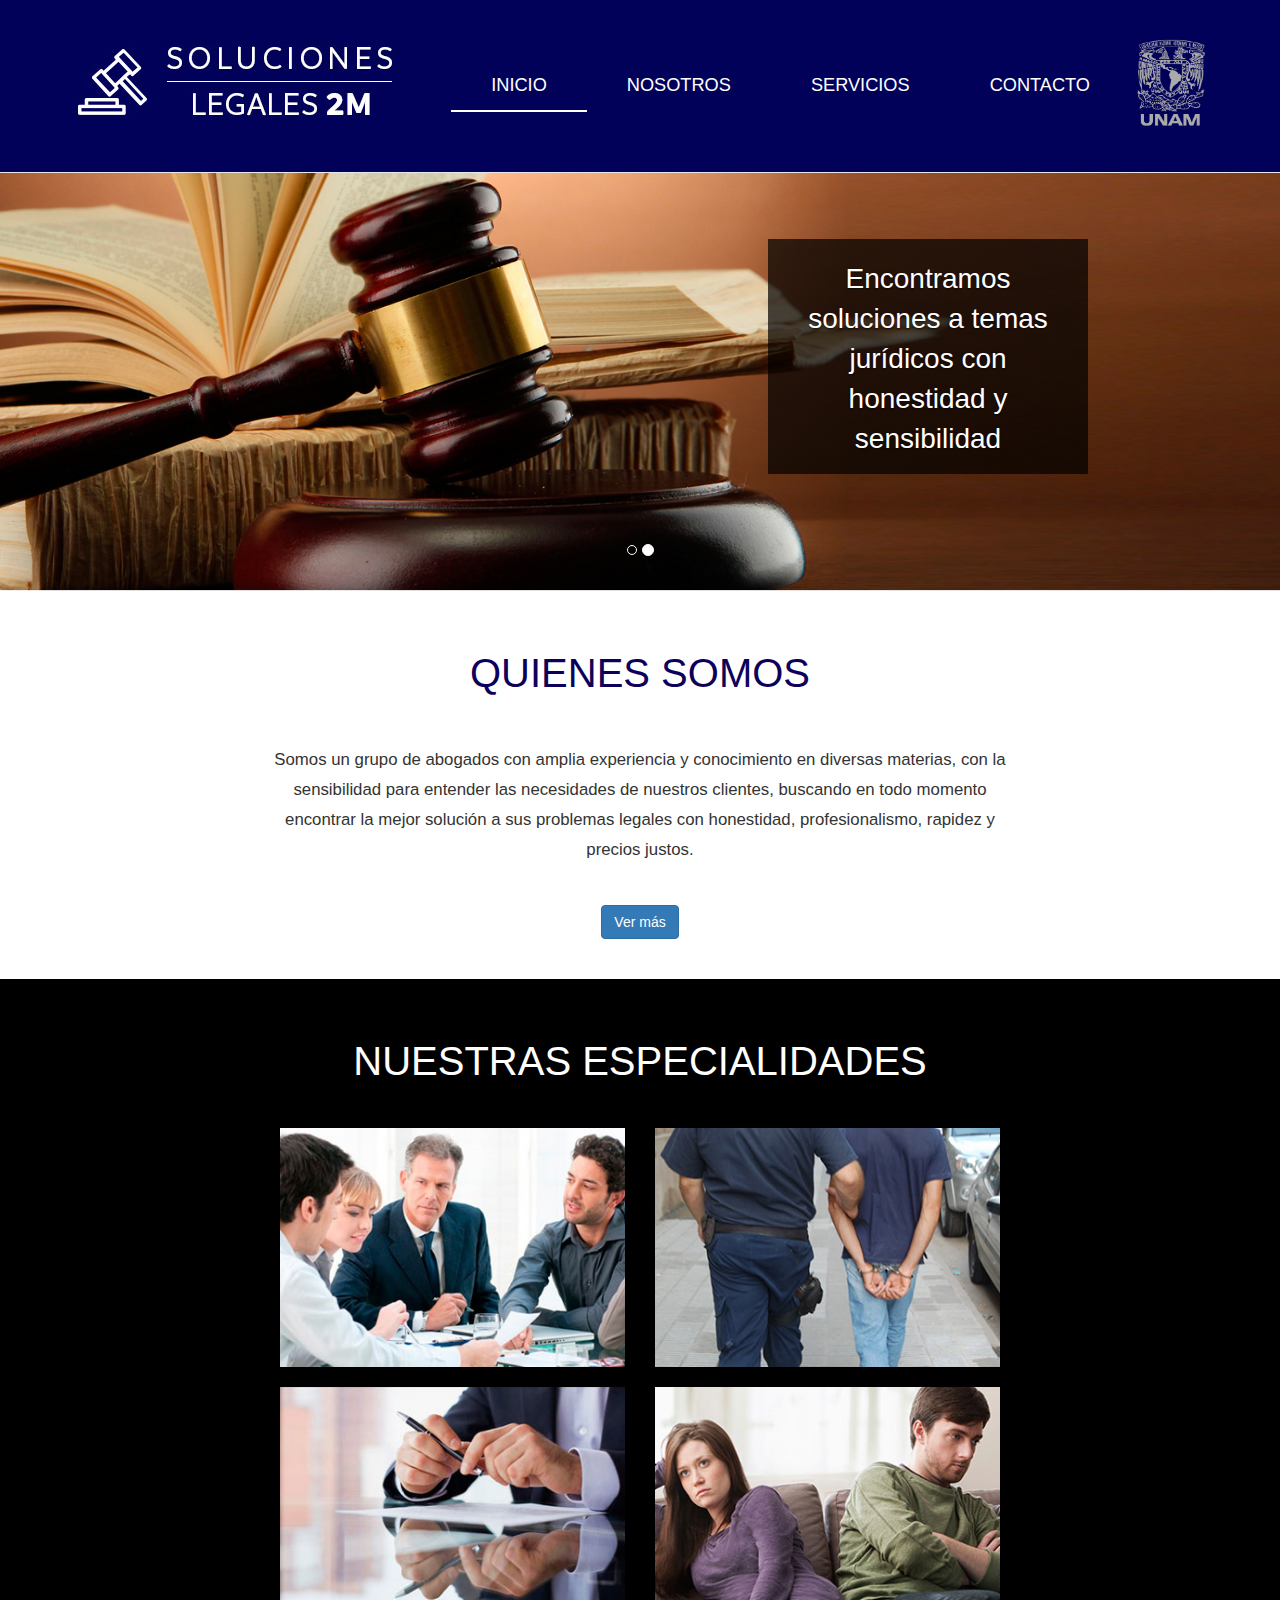
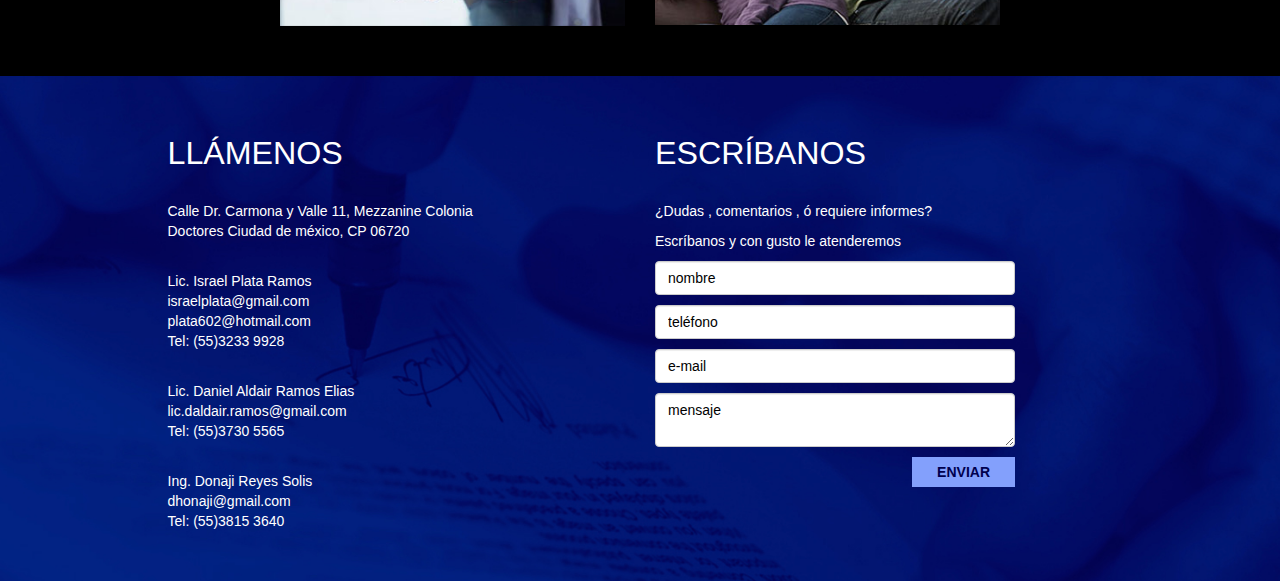
==== index.html @ 7bbcd503 "actualizo el index.html" ====
<!DOCTYPE html>
<html lang="en">
<head>
    <meta charset="utf-8">
    <meta http-equiv="X-UA-Compatible" content="IE=edge">
    <meta name="viewport" content="width=device-width, initial-scale=1">
    <link rel="shortcut icon" type="image/x-icon" href="img/favicon.jpg">
    <meta name="author" content="Equilibrio Visual">
    <meta name="Title" content="Soluciones resarsitorias Tels. (55)32339928 y (55)37305565">
    <meta name="Description" content="Somos un grupo de abogados con amplia experiencia y conocimiento en diversas materias, con la sensibilidad para entender las necesidades de nuestros clientes, buscando en todo momento encontrar la mejor solución a sus problemas legales con honestidad , profesionalismo y precios justos.">
    <meta name="Keywords" content="">
    <meta name="robots" content="index,follow">
    <title>Soluciones resarsitorias Tels. (55)32339928 y (55)37305565</title>
    <link href="css/bootstrap.min.css" rel="stylesheet">
    <link href="css/style.css" rel="stylesheet">
  </head>
  <body>
    <nav class="navbar navbar-default navbar-fixed-top">
        <div class="container">
          <div class="navbar-header">
            <button type="button" class="navbar-toggle collapsed" data-toggle="collapse" data-target="#navbar" aria-expanded="false" aria-controls="navbar">
              <span class="sr-only">Toggle navigation</span>
              <span class="icon-bar"></span>
              <span class="icon-bar"></span>
              <span class="icon-bar"></span>
            </button>
            <a class="navbar-brand" href="#"><img src="img/soluciones-resarcitorias-logo.jpg" class="img-responsive"></a>
          </div>
          <div id="navbar" class="navbar-collapse collapse">
            <ul class="nav navbar-nav navbar-right">
              <li class="active"><a href="index.html">INICIO</a></li>
              <li><a href="#nosotros">NOSOTROS</a></li>
              <li><a href="#servicios">SERVICIOS</a></li>
              <li><a href="#contacto">CONTACTO</a></li>
              <li class="hidden-xs"><img src="img/logo_unam.png" <="" li="" width="80">
           </li></ul>
          </div><!--/.nav-collapse -->
        </div>
      </nav>
      <div id="myCarousel" class="carousel slide" data-ride="carousel">
        <!-- Indicators -->
        <ol class="carousel-indicators">
          <li data-target="#myCarousel" data-slide-to="0" class=""></li>
          <li data-target="#myCarousel" data-slide-to="1" class="active"></li>
        </ol>
        <!-- Wrapper for slides -->
        <div class="carousel-inner">
          <div class="item">
            <img src="img/slide.jpg" alt="Soluciones resarcitorias">
            <div class="carousel-caption">
               <p>Encontramos soluciones a temas jurídicos con honestidad y sensibilidad</p>
            </div>
          </div>
          <div class="item active">
            <img src="img/slide.jpg" alt="Soluciones resarcitorias">
            <div class="carousel-caption">
               <p>Encontramos soluciones a temas jurídicos con honestidad y sensibilidad</p>
            </div>
          </div>
        </div>
        <!-- Left and right controls -->
        <a class="left carousel-control" href="#myCarousel" data-slide="prev">
          <span class="glyphicon glyphicon-chevron-left"></span>
          <span class="sr-only">Previous</span>
        </a>
        <a class="right carousel-control" href="#myCarousel" data-slide="next">
          <span class="glyphicon glyphicon-chevron-right"></span>
          <span class="sr-only">Next</span>
        </a>
      </div>
      <section id="nosotros">
        <div class="container">
          <div class="row">
            <h2>QUIENES SOMOS</h2>
            <div class="col-xs-12 col-sm-8 col-sm-offset-2">
                <p>Somos un grupo de abogados con amplia experiencia y conocimiento en diversas materias, con la sensibilidad para entender las necesidades de nuestros clientes, buscando en todo momento encontrar la mejor solución a sus problemas legales con honestidad, profesionalismo, rapidez y precios justos.</p>
                <a class="btn btn-primary" href="index.html">Ver más</a>
            </div>
          </div>
        </div>
      </section>
      <section id="servicios">
        <div class="container">
          <div class="row">
            <h2>NUESTRAS ESPECIALIDADES</h2>
              <div id="link-serv" class="col-xs-12 col-sm-8 col-sm-offset-2">
                <div class="col-xs-12 col-sm-6">
                  <div class="servicio-home">
		   <img src="img/especialidades-1.jpg" class="img-responsive">
                    <div class="overlay">
                      <a href="index.html" class="text">Administrativa</a>
                    </div>
                  </div>
                </div>
                <div class="col-xs-12 col-sm-6">
                  <div class="servicio-home">
                    <img src="img/especialidades-2.jpg" class="img-responsive">
                    <div class="overlay">
                      <a href="index.html" class="text">Penal</a>
                    </div>
                  </div>
                </div>
                <div class="col-xs-12 col-sm-6">
                  <div class="servicio-home">
                      <img src="img/especialidades-3.jpg" class="img-responsive">
                    <div class="overlay">
                        <a href="index.html" class="text">Civíl</a>
                    </div>
                  </div>
                </div>
                <div class="col-xs-12 col-sm-6">
                  <div class="servicio-home">
                    <img src="img/especialidades-4.jpg" class="img-responsive">
                    <div class="overlay">
                        <a href="index.html" class="text">Familiar</a>
                    </div>
                  </div>
                </div>
              </div>
          </div>
        </div>
      </section>
      <footer id="contacto">
        <div class="container">
          <div class="row">
            <div class="col-xs-12 col-sm-4 col-sm-offset-1">
              <h3>Llámenos</h3>
              <p>Calle Dr. Carmona y Valle 11, Mezzanine Colonia Doctores Ciudad de méxico, CP 06720</p>
              <br>
              <p>Lic. Israel Plata Ramos<br>
              israelplata@gmail.com<br>
              plata602@hotmail.com<br>
              Tel: (55)3233 9928</p>
              <br>
              <p>Lic. Daniel Aldair Ramos Elias<br>
              lic.daldair.ramos@gmail.com<br>
              Tel: (55)3730 5565</p>
              <br>
              <p>Ing. Donaji Reyes Solis<br>
              dhonaji@gmail.com<br>
              Tel: (55)3815 3640</p>
            </div>
            <div class="col-xs-12 col-sm-4 col-sm-offset-1">
              <h3>Escríbanos</h3>
              <p>¿Dudas , comentarios , ó requiere informes?</p>
              <p>Escríbanos y con gusto le atenderemos</p>
              <form id="form_footer" method="post" action="mail.php">
                <input type="text" name="nombre" class="form-control" placeholder="nombre" required="">
                <input type="text" name="telefono" class="form-control" placeholder="teléfono" required="">
                <input type="email" name="email" class="form-control" placeholder="e-mail" required="">
                <textarea name="mensaje" class="form-control" required="" placeholder="mensaje"></textarea>
                <input type="submit" value="Enviar">
              </form>
            </div>
          </div>
        </div>
      </footer>
    <script src="https://ajax.googleapis.com/ajax/libs/jquery/1.12.4/jquery.min.js"></script>
    <script src="js/bootstrap.min.js"></script>

</body>
</html>
---- css/style.css ----
@font-face {
	font-family: 'branding-medium';
	src: url('../fonts/branding/Branding-Medium.otf');
}
@font-face {
	font-family: 'branding-semibold';
	src: url('../fonts/branding/Branding-SemiBold.otf');
}

@font-face {
	font-family: 'branding-semilight';
	src: url('../fonts/branding/Branding-SemiLight.otf');
}

@font-face {
	font-family: 'branding-bold';
	src: url('../fonts/branding/Branding-Bold.otf');
}

h2{ text-align: center; font-family:'branding-semilight',Verdana, Geneva, sans-serif; }
h3,p , a{ font-family:'branding-semilight',Verdana, Geneva, sans-serif; }
.navbar{ background-color: #010159; }
.navbar .nav{ margin: 35px 0px; }
.navbar .nav li a{ color: #fff; font-family:'branding-semilight',Verdana, Geneva, sans-serif; font-size: 1.3em;  }
.navbar-nav>li>a{ padding-left: 40px; padding-right:40px; }
.navbar .nav li a:hover,.navbar .nav li a:focus{ color: #fff; border-bottom:#FFF solid 2px; }
.navbar-default .navbar-nav>.active>a, .navbar-default .navbar-nav>.active>a:focus, .navbar-default .navbar-nav>.active>a:hover{
	color:#FFF;
	background-color:transparent;
	border-bottom:#FFF solid 2px;
}

.carousel-control.left, .carousel-control.right{ background-image: none; }
.carousel-caption{background-color: rgba(0,0,0,.7); top: 25%; padding: 20px; font-size: 2em; right: 0; width: 25%; bottom: 25%; left: 60%; font-family:'branding-semilight',Verdana, Geneva, sans-serif; }
.carousel-inner .item img{ width:100%; }
#myCarousel{ margin-top:121px; }
#servicios{ background-color: #000; color: #fff; }
#servicios h2{ margin-bottom: 35px;  }
#nosotros a{ margin: 0 auto; display: table; }
#nosotros p{ text-align:center; line-height:30px; font-size:1.2em; margin:40px 0px;   }
#nosotros h2{ color: #0c005b; }
#link-serv img{ margin: 10px auto; display: table; }
section , footer{ padding: 40px 0px; }
footer{ background-image: url("../img/footer.jpg"); min-height: 300px; background-size: cover; color: #fff;  }
#form_footer textarea, #form_footer input[type="text"], #form_footer input[type="email"] { margin:10px 0px; }
#form_footer input[type="submit"]{  background-color:#83a0fc; text-transform:uppercase; color:#00004e; font-weight:bold; border:none; padding:5px 25px; }
#form_footer input[type="submit"]:hover{ background-color:#5672fa;  }
.img-servicio .btn{ margin:10px auto; display:table; }
.img-servicio{ background-color: rgba(0,0,153,.7); }
.section-margin{ margin-top: 120px; }
#menu-especialidades{ list-style: none;}
#seccion-servicios ul li{ background-color: #F2F2F2; }
#seccion-servicios ul li a{ margin: 0; display: block; text-align: center; font-size: 1.4em; padding: 10px; color: #010159;  }
#seccion-servicios ul li a:hover , #seccion-servicios ul li a:focus{ text-decoration: none; background-color: #E6E6E6; }
#seccion-servicios ul{ padding-left: 0px; }
#seccion-servicios h3{ text-align: center; background-color: #010159; padding: 5px; color: white; margin-bottom: 0px;  }
.tab-content ul{ padding-left: 15px; }
.tab-content ul li{ margin: 10px 0px; }
.tab-pane h3{ text-decoration: underline; color: #0c005b; margin-bottom: 20px; }
#valores p{ text-align: justify; }
::-webkit-input-placeholder { /* Chrome/Opera/Safari */
  color: black !important;
}
::-moz-placeholder { /* Firefox 19+ */
  color: black !important;
}
:-ms-input-placeholder { /* IE 10+ */
  color: black !important;
}
:-moz-placeholder { /* Firefox 18- */
  color: black !important;
}
@media (max-width: 768px) {
	.navbar-brand{ width:80%; }
	.navbar-brand img{ margin:5px 0px; }
	#myCarousel{ margin-top:91px; }
	.navbar-default .navbar-nav>.active>a, .navbar-default .navbar-nav>.active>a:focus, .navbar-default .navbar-nav>.active>a:hover{ border-bottom:none; }
	.navbar-nav>li>a{ padding:15px 0; text-align:center; font-size:1.2em; }
	.navbar .nav{ margin:0px; }
	.navbar-header{ min-height:91px; }
	.navbar-default .navbar-toggle:focus, .navbar-default .navbar-toggle:hover{ background-color:transparent; }
	.navbar-default .navbar-toggle{ border-color:transparent; margin:22px 0px; }
	.navbar-default .navbar-toggle .icon-bar{ background-color:#FFF; }
	#form_footer input[type="submit"]{ margin:0 auto; display:table; }
	.carousel-caption{ top:10%; bottom:10%; left:10%; right:10%; width:80%; font-size: 1.2em; padding:9px;  }
	.carousel-indicators{ bottom:0; }
	footer h3{ text-align:center; }
	section , footer{ padding: 20px 0px; }
	#nosotros p{ margin: 20px 0px; }
}

@media (min-width: 768px) {
	.navbar-brand>img , .navbar .nav li a{ margin-top: 25px; }
	footer h3{ text-transform: uppercase; font-size: 2.3em; margin-bottom: 30px;  }
	h2{ font-size: 40px; }
	#form_footer input[type="submit"]{ float:right; }
	.overlay {
	  position: absolute;
	  top: 0;
	  bottom: 0;
	  left: 0;
	  right: 0;
	  height: 100%;
	  width: 100%;
	  opacity: 0;
	  transition: .5s ease;
	  /*background-color: #008CBA;*/
	}

	.servicio-home:hover .overlay {
	  opacity: 1;
	  background-color: rgba(12,0,91,0.7);
	  border: 3px solid white;
	}

	.text:hover{
		color: #0c005b;
		text-decoration: none;
	}
	.text {
	  font-family: 'branding-bold';
	  text-transform: uppercase;
	  text-align: center;
	  color: #0c005b;
	  width: 60%;
	  font-weight: bold;
	  text-decoration: none;
 	  background-color: white;
 	  padding: 10px;
	  font-size: 20px;
	  position: absolute;
	  top: 50%;
	  left: 50%;
	  transform: translate(-50%, -50%);
	  -ms-transform: translate(-50%, -50%);
	}
}

@media (min-width: 1400px) {
	.carousel-caption{ font-size:2.2em; }
}

@media (min-width: 1600px) {
	.carousel-caption{ font-size:2.9em; }
}
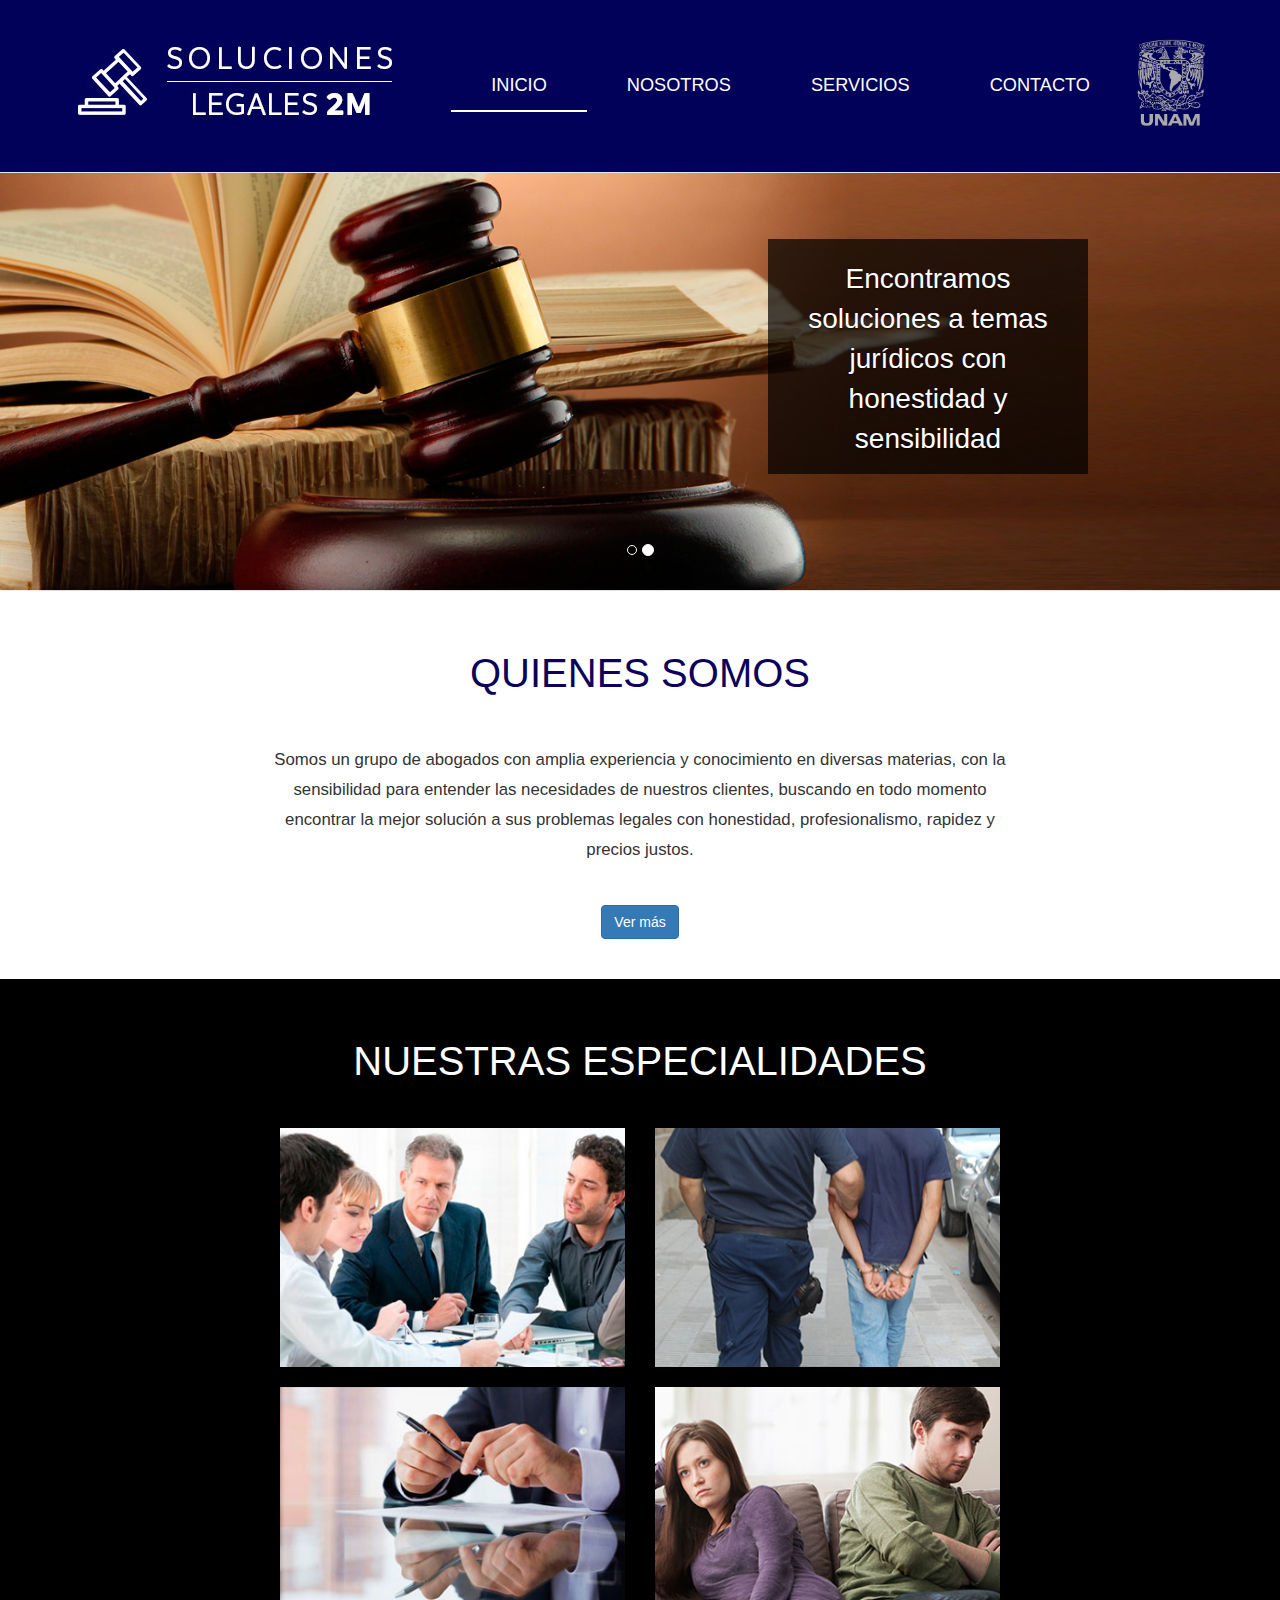
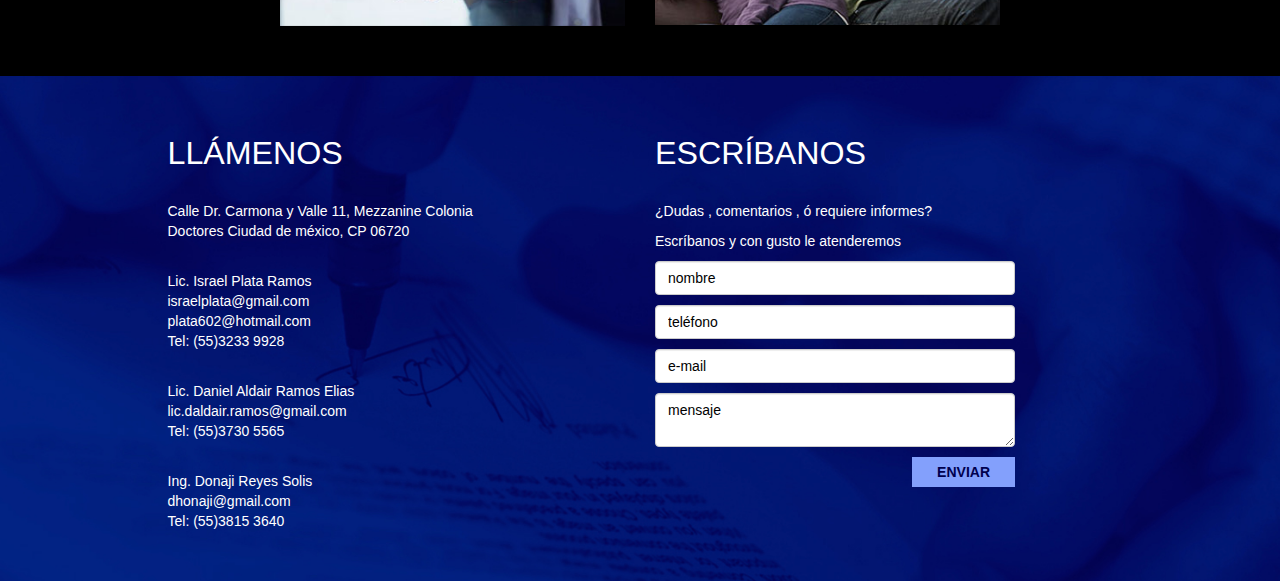
==== commit af2c267e: "Se sube etiqueta HTML" ====
--- a/index.html
+++ b/index.html
@@ -4,6 +4,7 @@
     <meta charset="utf-8">
     <meta http-equiv="X-UA-Compatible" content="IE=edge">
     <meta name="viewport" content="width=device-width, initial-scale=1">
+    <meta name="google-site-verification" content="4-SpqBgQzrg6mEM3yEPbnCbALDuEUaPnzsPD4u7k9kM" />
     <link rel="shortcut icon" type="image/x-icon" href="img/favicon.jpg">
     <meta name="author" content="Equilibrio Visual">
     <meta name="Title" content="Soluciones resarsitorias Tels. (55)32339928 y (55)37305565">
@@ -144,7 +145,9 @@
               <h3>Escríbanos</h3>
               <p>¿Dudas , comentarios , ó requiere informes?</p>
               <p>Escríbanos y con gusto le atenderemos</p>
-              <form id="form_footer" method="post" action="mail.php">
+              <form id="form_footer" method="post" action="https://www.briskforms.com/go/e96812ce8311d3bd7146192908a8e4b4">
+              <!-- <form id="form_footer" action="https://formspree.io/dhonaji@gmail.com" method="POST" /> -->
+              <!-- <form  accept-charset="UTF-8" action="https://usebasin.com/f/680edaa75374" method="POST"> -->
                 <input type="text" name="nombre" class="form-control" placeholder="nombre" required="">
                 <input type="text" name="telefono" class="form-control" placeholder="teléfono" required="">
                 <input type="email" name="email" class="form-control" placeholder="e-mail" required="">
@@ -157,6 +160,25 @@
       </footer>
     <script src="https://ajax.googleapis.com/ajax/libs/jquery/1.12.4/jquery.min.js"></script>
     <script src="js/bootstrap.min.js"></script>
-
+    <!-- **  CHAT  **   -BEGIN JIVOSITE CODE   El codigo de identificacion es: SOhNu5t6IR  El mío:CZndraalDx-->
+    <!-- Ruta para Administrar el Chat:  https://app.jivosite.com/chat/my/1  -->
+    <script type='text/javascript'>
+    (function(){
+    	var widget_id = 'CZndraalDx';
+    	var d=document;
+    	var w=window;
+    	function l(){
+    		var s = document.createElement('script');
+    		s.type = 'text/javascript';
+    		s.async = true;
+    		/* Original: s.src = '//code.jivosite.com/script/widget/'+widget_id; */
+    		s.src = '//code.jivosite.com/script/widget/'+widget_id;
+    		var ss = document.getElementsByTagName('script')[0];
+    		ss.parentNode.insertBefore(s, ss);
+    	}
+    	if(d.readyState=='complete'){l();}
+    	else{if(w.attachEvent){w.attachEvent('onload',l);}else{w.addEventListener('load',l,false);}}})();
+    </script>
+    <!-- END JIVOSITE CODE -->
 </body>
 </html>
